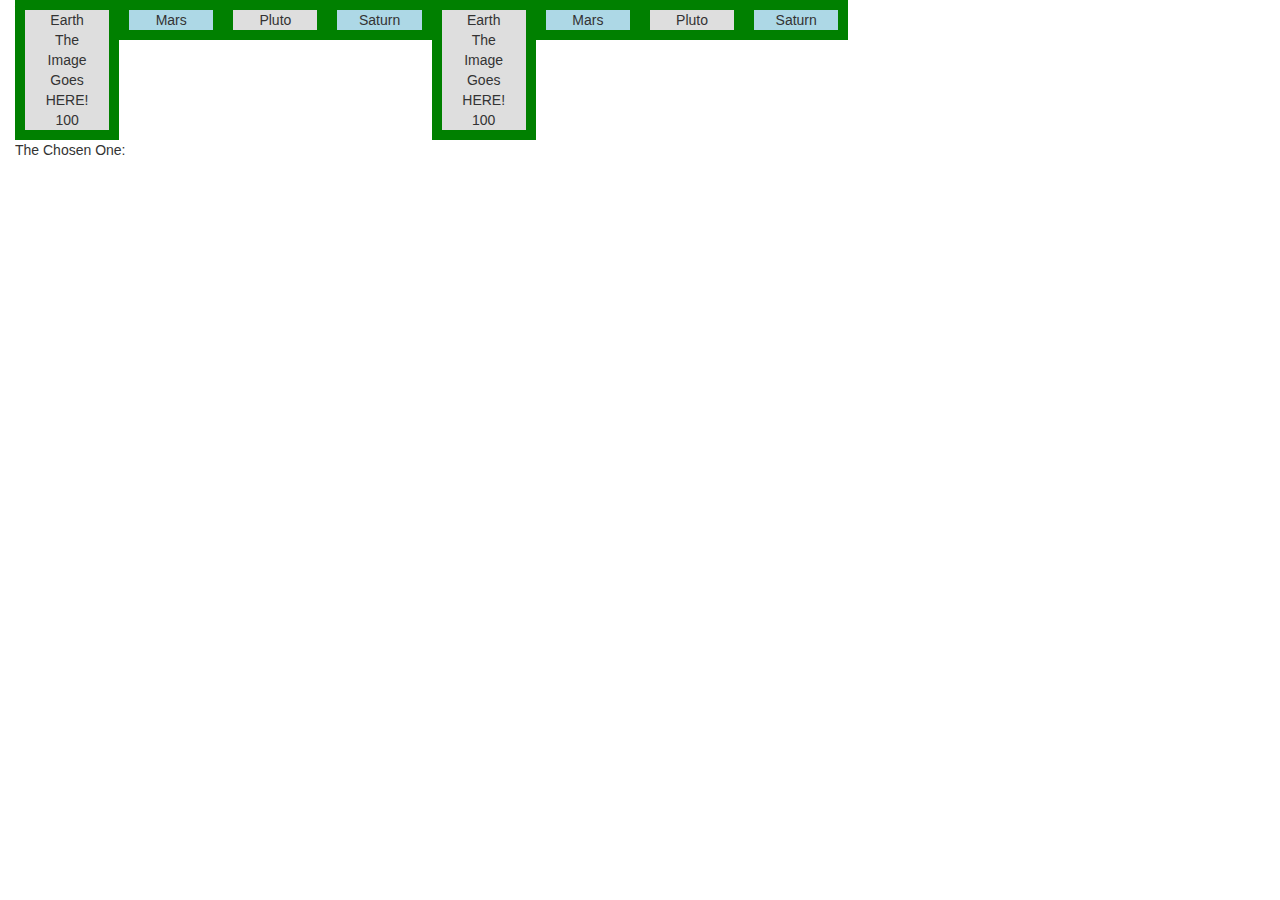
==== RPG-Game/index.html @ 321c2b5d "Working on for(var in ) game.. New game with no for being written" ====
<!DOCTYPE html>
<html lang="en">
<head>
	<meta charset="UTF-8">
	<title>Document</title>
	<link rel="stylesheet" href="assets/css/reset.css">
	<link rel="stylesheet" href="https://maxcdn.bootstrapcdn.com/bootstrap/3.3.7/css/bootstrap.min.css">
	<link rel="stylesheet" href="assets/css/style.css">
	<script src="https://ajax.googleapis.com/ajax/libs/jquery/3.2.1/jquery.min.js"></script>
	<script src="assets/javascript/game2.js"></script>
	<style>

	</style>
</head>
<body>
	<div class="container-fluid">
		<div class="row">
			<div class="col-xs-12">
				<div class="row">
					<div class="col-xs-12" id="choose-character">

					</div>
				</div>
				<div class="row">
					<div class="col-xs-12">
						The Chosen One:<br/>

					</div>
				</div>
			</div>
		</div>
	</div>
</body>
</html>
---- RPG-Game/assets/css/style.css ----
.choose-character{
	margin: 0 auto;
	display: inline-block;
}
characters .character-name {
	text-align: center;
	border: 10px green solid;
	display: inline-block;
}
characters:nth-child(odd) .character-name {
	background-color: #dedede;
}
characters:nth-child(even) .character-name {
	background-color: lightblue;
}
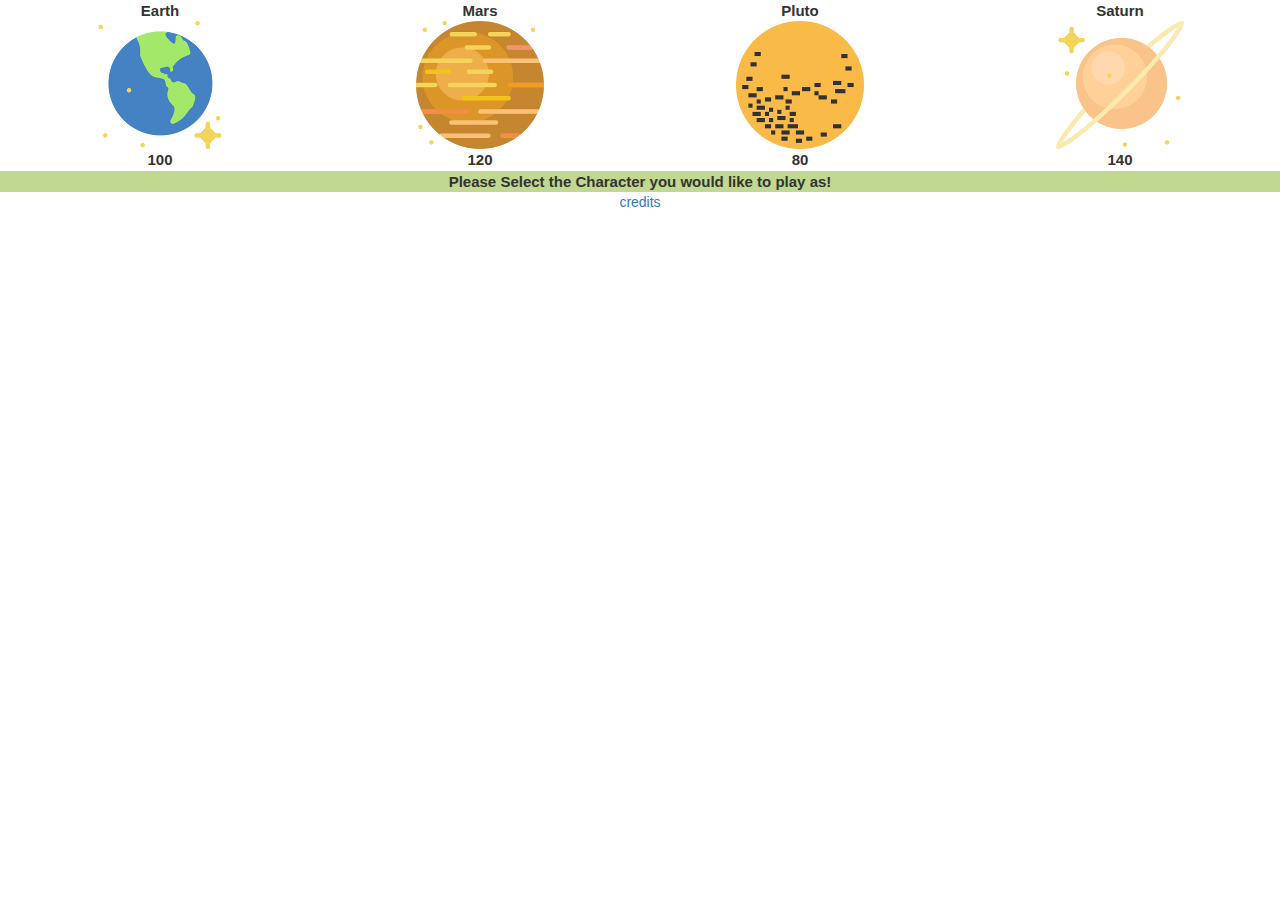
==== commit 2c746be5: "Working Gated Game, but could use some fixing on when game over is triggered" ====
--- a/RPG-Game/index.html
+++ b/RPG-Game/index.html
@@ -7,9 +7,65 @@
 	<link rel="stylesheet" href="https://maxcdn.bootstrapcdn.com/bootstrap/3.3.7/css/bootstrap.min.css">
 	<link rel="stylesheet" href="assets/css/style.css">
 	<script src="https://ajax.googleapis.com/ajax/libs/jquery/3.2.1/jquery.min.js"></script>
-	<script src="assets/javascript/game2.js"></script>
+	<script src="https://maxcdn.bootstrapcdn.com/bootstrap/3.3.7/js/bootstrap.min.js"></script>
+	<script src="assets/javascript/game3.js"></script>
 	<style>
-
+		span{
+			text-align: center;
+		}
+		#choose-character{
+			margin: 0;
+			padding: 0;
+		}
+		#player, .enemies {
+			height: 200px;
+			padding-top: 15px;
+		}
+		#player {
+			background: #C0D890;
+		}
+		.enemies {
+			background: #ED4337;
+		}
+		.character-name, .character-health{
+			font-weight: bold;
+			font-size: 15px;
+		}
+		#chosen-area {
+			background: #ccc;
+		}
+		#select-player, #select-enemy, #enemy-selected, #select-new-enemy, #winner, #lost {
+			text-align: center;
+			font-weight: bold;
+			font-size: 15px;
+		}
+		/* Change select-player and select-enemy from display: inline-block to none as well as change #please-choose background from green to red */
+		#select-player{
+			display: inline-block;
+			background-color: #C0D890;
+		}	
+		#select-enemy, #enemy-selected, #select-new-enemy, #winner, #lost{
+			display: none;
+			background: #ED4337;
+		}
+		#fight-area{
+			display: none;
+		}
+		#attack-container {
+			text-align: center;
+		}
+		#attack {
+			height: 200px;
+			font-size: 100px;
+			font-weight: bold;
+			line-height: 200px;
+			text-align: center;
+			color: #ED4337;
+			display: none;
+		}
+		footer {
+			text-align: center;
+		}
 	</style>
 </head>
 <body>
@@ -18,15 +74,75 @@
 			<div class="col-xs-12">
 				<div class="row">
 					<div class="col-xs-12" id="choose-character">
-
+						<div class="col-xs-3 character-div" id="Earth">
+							<span class="character-name col-xs-12"></span>
+							<span class="character-image col-xs-12"></span>
+							<span class="character-health col-xs-12"></span>
+						</div>
+						<div class="col-xs-3 character-div" id="Mars">
+							<span class="character-name col-xs-12"></span>
+							<span class="character-image col-xs-12"></span>
+							<span class="character-health col-xs-12"></span>
+						</div>
+						<div class="col-xs-3 character-div" id="Pluto">
+							<span class="character-name col-xs-12"></span>
+							<span class="character-image col-xs-12"></span>
+							<span class="character-health col-xs-12"></span>
+						</div>
+						<div class="col-xs-3 character-div" id="Saturn">
+							<span class="character-name col-xs-12"></span>
+							<span class="character-image col-xs-12"></span>
+							<span class="character-health col-xs-12"></span>
+						</div>
 					</div>
 				</div>
 				<div class="row">
-					<div class="col-xs-12">
-						The Chosen One:<br/>
+					<div class="col-xs-12" id="select-player">
+						Please Select the Character you would like to play as!
+					</div>
+					<div class="col-xs-12" id="select-enemy">
+						Please Select the Enemy you would like to play against!
+					</div>
+					<div class="col-xs-12" id="enemy-selected">
+						Your enemy has been selected; Now FIGHT!
+					</div>
+					<div class="col-xs-12" id="select-new-enemy">
+						You killed your enemy! Please select a new Enemy!
+					</div>
+					<div class="col-xs-12" id="winner">
+						<h1>YOU HAVE WON!</h1>
+					</div>
+					<div class="col-xs-12" id="lost">
+						<h1>GAME OVER!</h1>
+					</div>
 
+				</div>
+				<div class="row" id="fight-area">
+					<div class="col-xs-12" id="chosen-area">
+						<div class="row">
+							<div class="col-xs-4" id="player">
+								<span class="character-name col-xs-12"></span>
+								<span class="character-image col-xs-12"></span>
+								<span class="character-health col-xs-12"></span>
+							</div>
+							<div class="col-xs-4" id="attack-container">
+							<span id="attack">ATTACK!</span>
+							</div>
+							<div class="col-xs-4 enemies">
+								<span class="character-name col-xs-12"></span>
+								<span class="character-image col-xs-12"></span>
+								<span class="character-health col-xs-12"></span>
+							</div>
+						</div>
 					</div>
 				</div>
+				<footer>
+					<div class="row">
+						<div class="col-xs-12">
+							<a href="assets/images/credits.txt">credits</a>
+						</div>
+					</div>
+				</footer>
 			</div>
 		</div>
 	</div>
